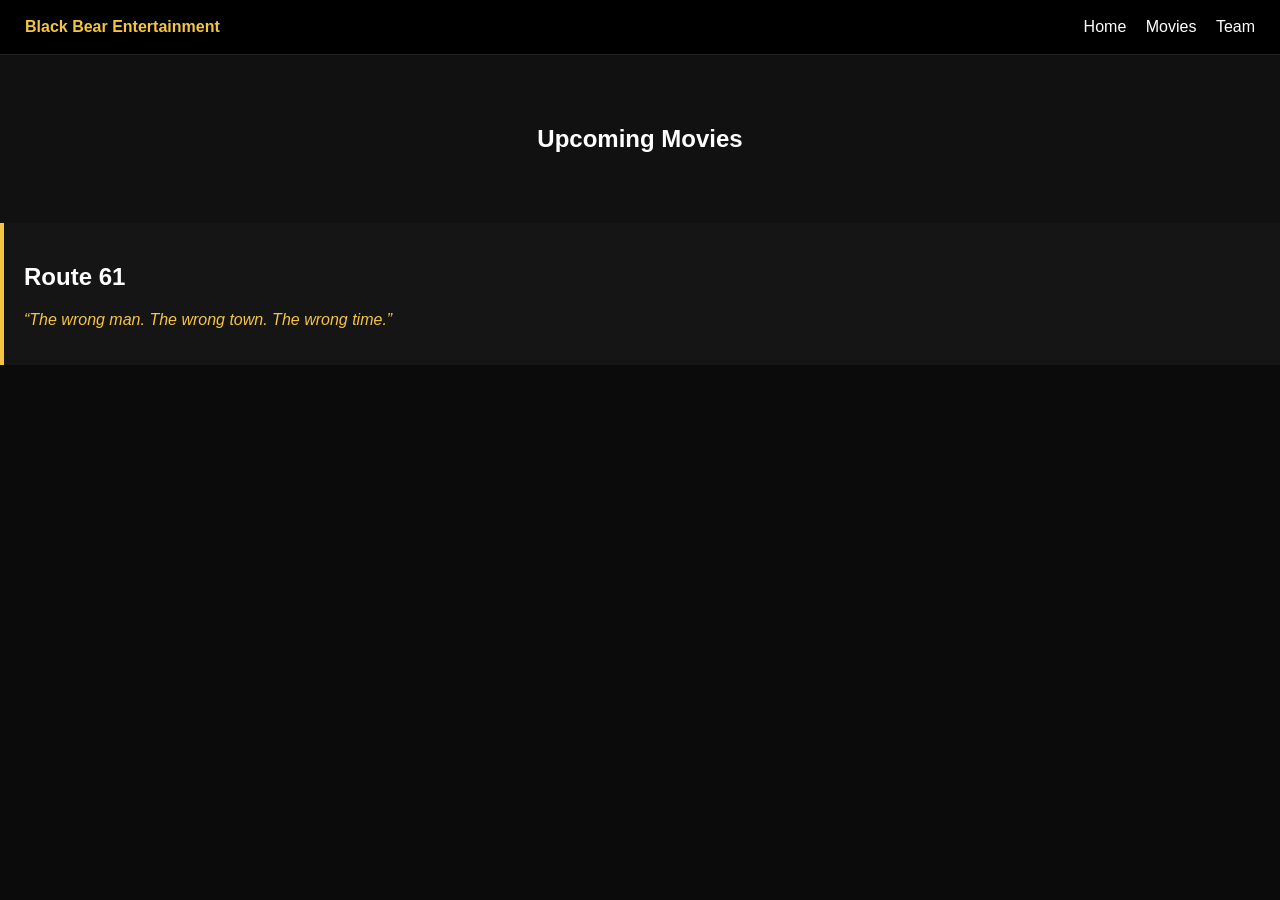
==== movies/index.html @ 5053187e "Update movie page structure and links" ====
<!DOCTYPE html>
<html lang="en">
<head>
  <meta charset="UTF-8">
  <meta name="viewport" content="width=device-width, initial-scale=1.0">
  <title>Movies</title>

  <!-- IMPORTANT: go up one folder -->
  <link rel="stylesheet" href="../styles.css">
</head>
<body>

<header>
  <div class="logo">Black Bear Entertainment</div>
  <nav>
    <a href="../index.html">Home</a>
    <a href="./">Movies</a>
    <a href="../team/">Team</a>
  </nav>
</header>

<section class="page-header">
  <h1>Upcoming Movies</h1>
</section>

<div class="movie">
  <h2>Route 61</h2>
  <p class="tagline">“The wrong man. The wrong town. The wrong time.”</p>
</div>

<script src="../script.js"></script>
</body>
</html>
---- styles.css ----
body {
  margin: 0;
  font-family: Arial, sans-serif;
  background: #0b0b0b;
  color: white;
}

/* HEADER */
header {
  display: flex;
  justify-content: space-between;
  align-items: center;
  padding: 18px 25px;
  background: black;
  border-bottom: 1px solid #222;
  position: sticky;
  top: 0;
}

.logo {
  color: #f5c542;
  font-weight: bold;
}

nav a {
  color: white;
  margin-left: 15px;
  text-decoration: none;
}

nav a:hover {
  color: #f5c542;
}

/* HERO */
.hero {
  height: 80vh;
  background: url('https://images.unsplash.com/photo-1489599849927-2ee91cede3ba') center/cover no-repeat;
  position: relative;
  display: flex;
  align-items: center;
  justify-content: center;
}

.hero-overlay {
  position: absolute;
  inset: 0;
  background: rgba(0,0,0,0.6);
}

.hero-content {
  position: relative;
  text-align: center;
}

.hero h1 {
  font-size: 48px;
}

.btn {
  display: inline-block;
  margin-top: 15px;
  padding: 10px 20px;
  background: #f5c542;
  color: black;
  text-decoration: none;
  font-weight: bold;
}

/* SECTIONS */
.section {
  padding: 40px;
}

.text {
  max-width: 800px;
  margin: auto;
  color: #ccc;
  line-height: 1.6;
}

/* GRID */
.grid {
  display: grid;
  grid-template-columns: repeat(3, 1fr);
  gap: 15px;
  padding: 40px;
}

.card {
  background: #151515;
  padding: 20px;
  border: 1px solid #222;
  border-radius: 10px;
}

/* PAGE HEADER */
.page-header {
  text-align: center;
  padding: 50px 20px;
  background: #111;
}

/* MOVIES */
.movie-container {
  padding: 40px;
}

.movie {
  background: #151515;
  padding: 20px;
  border-left: 4px solid #f5c542;
}

.movie-title {
  font-size: 28px;
  color: #f5c542;
}

.movie-meta span {
  display: inline-block;
  margin-right: 10px;
  font-size: 14px;
  color: #aaa;
}

.tagline {
  font-style: italic;
  color: #f5c542;
}

/* TEAM */
.team-container {
  display: grid;
  grid-template-columns: repeat(2, 1fr);
  gap: 20px;
  padding: 40px;
}

.person {
  background: #151515;
  padding: 20px;
  border-radius: 10px;
  border: 1px solid #222;
}

.person h2 {
  color: #f5c542;
}

/* FOOTER */
footer {
  text-align: center;
  padding: 20px;
  background: black;
  border-top: 1px solid #222;
  margin-top: 40px;
}
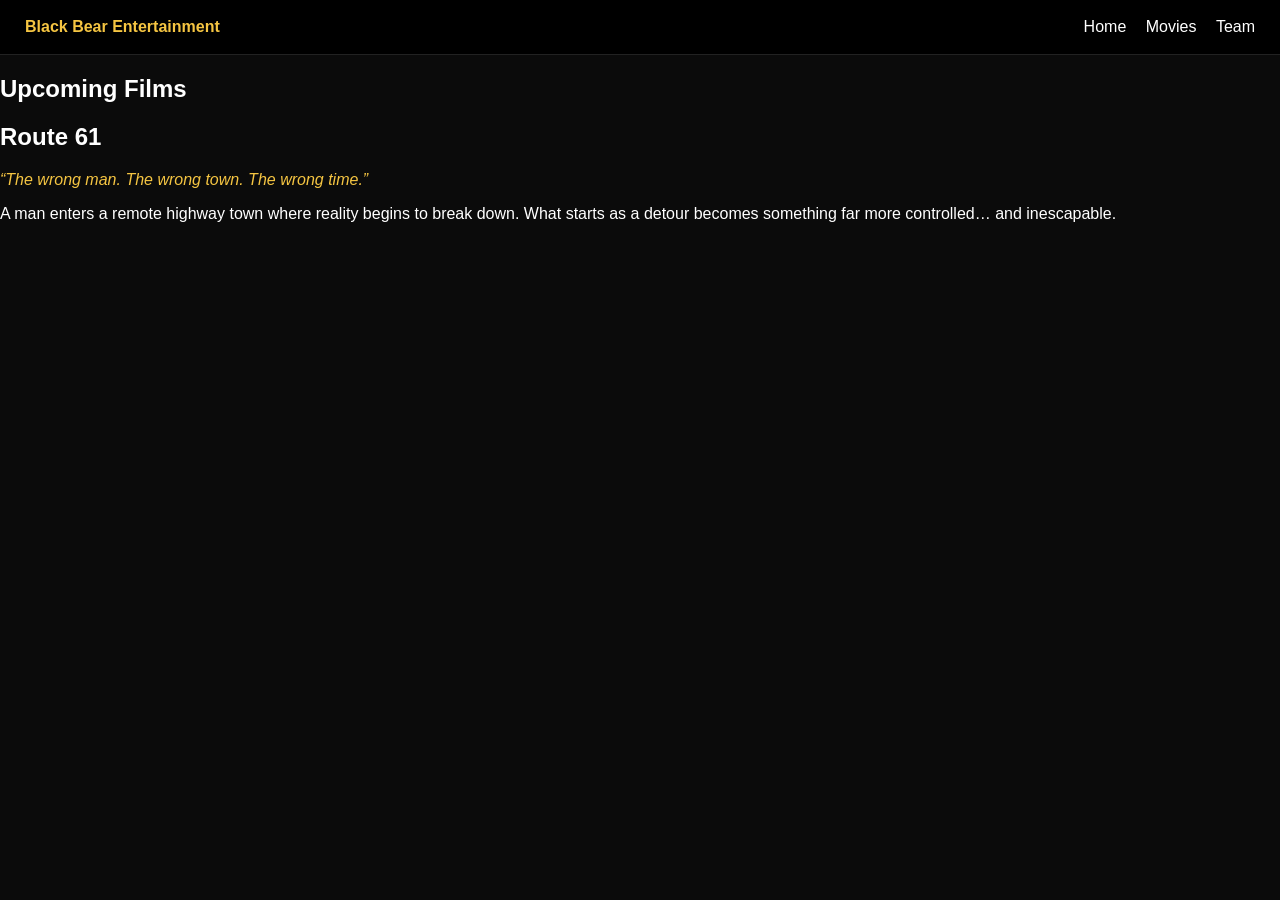
==== commit af32e368: "Enhance movie page title and structure Updated the title and modified the movie section layout." ====
--- a/movies/index.html
+++ b/movies/index.html
@@ -3,12 +3,13 @@
 <head>
   <meta charset="UTF-8">
   <meta name="viewport" content="width=device-width, initial-scale=1.0">
-  <title>Movies</title>
-
-  <!-- IMPORTANT: go up one folder -->
+  <title>Movies - Black Bear Entertainment</title>
   <link rel="stylesheet" href="../styles.css">
 </head>
 <body>
+
+<div class="bg"></div>
+<div class="grain"></div>
 
 <header>
   <div class="logo">Black Bear Entertainment</div>
@@ -19,14 +20,19 @@
   </nav>
 </header>
 
-<section class="page-header">
-  <h1>Upcoming Movies</h1>
+<section class="page">
+  <h1>Upcoming Films</h1>
+
+  <div class="movie-card">
+    <h2>Route 61</h2>
+    <p class="tagline">“The wrong man. The wrong town. The wrong time.”</p>
+    <p>
+      A man enters a remote highway town where reality begins to break down.
+      What starts as a detour becomes something far more controlled… and inescapable.
+    </p>
+  </div>
+
 </section>
-
-<div class="movie">
-  <h2>Route 61</h2>
-  <p class="tagline">“The wrong man. The wrong town. The wrong time.”</p>
-</div>
 
 <script src="../script.js"></script>
 </body>
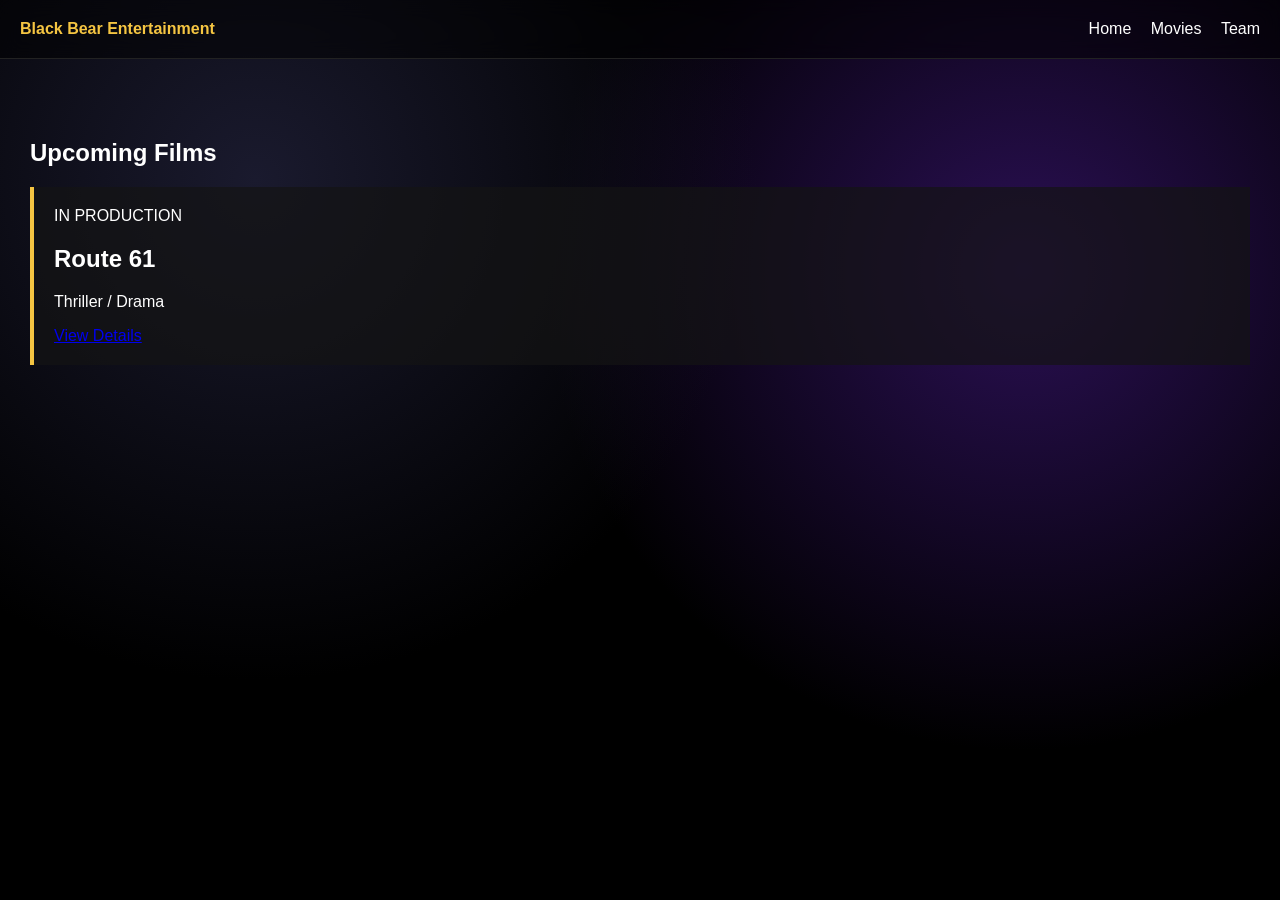
==== commit 5676a520: "Add production status and update Route 61 details Added production status and updated movie details." ====
--- a/movies/index.html
+++ b/movies/index.html
@@ -24,13 +24,22 @@
   <h1>Upcoming Films</h1>
 
   <div class="movie-card">
+
+    <div class="movie-status">
+        IN PRODUCTION
+    </div>
+
     <h2>Route 61</h2>
-    <p class="tagline">“The wrong man. The wrong town. The wrong time.”</p>
+
     <p>
-      A man enters a remote highway town where reality begins to break down.
-      What starts as a detour becomes something far more controlled… and inescapable.
+        Thriller / Drama
     </p>
-  </div>
+
+    <a href="route-61/">
+        View Details
+    </a>
+
+</div>
 
 </section>
 
--- a/styles.css
+++ b/styles.css
@@ -1,20 +1,47 @@
 body {
   margin: 0;
   font-family: Arial, sans-serif;
-  background: #0b0b0b;
   color: white;
+  overflow-x: hidden;
+  background: black;
 }
 
-/* HEADER */
+/* ===== CINEMATIC BACKGROUND ===== */
+.bg {
+  position: fixed;
+  inset: 0;
+  background: radial-gradient(circle at 20% 20%, #1a1a2e, transparent 40%),
+              radial-gradient(circle at 80% 30%, #2b1055, transparent 40%),
+              radial-gradient(circle at 50% 80%, #000000, #000000);
+  animation: floatBG 10s infinite alternate ease-in-out;
+  z-index: -2;
+}
+
+@keyframes floatBG {
+  0% { transform: scale(1); filter: hue-rotate(0deg); }
+  100% { transform: scale(1.1); filter: hue-rotate(25deg); }
+}
+
+/* grain overlay */
+.grain {
+  position: fixed;
+  inset: 0;
+  background-image: url("https://grainy-gradients.vercel.app/noise.svg");
+  opacity: 0.08;
+  z-index: -1;
+  pointer-events: none;
+}
+
+/* ===== HEADER ===== */
 header {
   display: flex;
   justify-content: space-between;
-  align-items: center;
-  padding: 18px 25px;
-  background: black;
-  border-bottom: 1px solid #222;
+  padding: 20px;
+  background: rgba(0,0,0,0.5);
+  backdrop-filter: blur(10px);
   position: sticky;
   top: 0;
+  border-bottom: 1px solid #222;
 }
 
 .logo {
@@ -32,55 +59,32 @@
   color: #f5c542;
 }
 
-/* HERO */
+/* ===== HERO ===== */
 .hero {
-  height: 80vh;
-  background: url('https://images.unsplash.com/photo-1489599849927-2ee91cede3ba') center/cover no-repeat;
-  position: relative;
-  display: flex;
-  align-items: center;
-  justify-content: center;
-}
-
-.hero-overlay {
-  position: absolute;
-  inset: 0;
-  background: rgba(0,0,0,0.6);
-}
-
-.hero-content {
-  position: relative;
   text-align: center;
+  padding: 120px 20px;
 }
 
 .hero h1 {
-  font-size: 48px;
+  font-size: 50px;
+}
+
+.hero p {
+  color: #ccc;
 }
 
 .btn {
   display: inline-block;
-  margin-top: 15px;
+  margin-top: 20px;
   padding: 10px 20px;
   background: #f5c542;
   color: black;
+  font-weight: bold;
   text-decoration: none;
-  font-weight: bold;
 }
 
-/* SECTIONS */
-.section {
-  padding: 40px;
-}
-
-.text {
-  max-width: 800px;
-  margin: auto;
-  color: #ccc;
-  line-height: 1.6;
-}
-
-/* GRID */
-.grid {
+/* ===== CARDS ===== */
+.cards {
   display: grid;
   grid-template-columns: repeat(3, 1fr);
   gap: 15px;
@@ -88,71 +92,78 @@
 }
 
 .card {
-  background: #151515;
+  background: rgba(20,20,20,0.6);
+  border: 1px solid #333;
   padding: 20px;
-  border: 1px solid #222;
+  border-radius: 10px;
+  backdrop-filter: blur(6px);
+}
+
+/* ===== PAGES ===== */
+.page {
+  padding: 60px 30px;
+}
+
+/* ===== MOVIE ===== */
+.movie-card {
+  background: rgba(20,20,20,0.7);
+  padding: 20px;
+  border-left: 4px solid #f5c542;
+  margin-top: 20px;
+}
+
+/* ===== TEAM ===== */
+.person {
+  background: rgba(20,20,20,0.7);
+  padding: 20px;
+  margin-top: 15px;
   border-radius: 10px;
 }
 
-/* PAGE HEADER */
-.page-header {
-  text-align: center;
-  padding: 50px 20px;
-  background: #111;
+/* ===== TEXT ===== */
+.tagline {
+  color: #f5c542;
+  font-style: italic;
 }
 
-/* MOVIES */
-.movie-container {
-  padding: 40px;
+/* ==========================
+   NETFLIX STYLE TRANSITIONS
+========================== */
+
+body {
+    opacity: 0;
+    transition:
+        opacity 0.6s ease,
+        transform 0.6s ease;
 }
 
-.movie {
-  background: #151515;
-  padding: 20px;
-  border-left: 4px solid #f5c542;
+body.loaded {
+    opacity: 1;
 }
 
-.movie-title {
-  font-size: 28px;
-  color: #f5c542;
+body.page-exit {
+    opacity: 0;
+    transform: scale(1.03);
 }
 
-.movie-meta span {
-  display: inline-block;
-  margin-right: 10px;
-  font-size: 14px;
-  color: #aaa;
+/* Cinematic transition layer */
+
+body::after {
+    content: "";
+    position: fixed;
+    inset: 0;
+    background:
+        radial-gradient(
+            circle at center,
+            rgba(245,197,66,0.08),
+            rgba(0,0,0,0.95)
+        );
+    pointer-events: none;
+    opacity: 0;
+    transition: opacity .5s ease;
+    z-index: 9999;
 }
 
-.tagline {
-  font-style: italic;
-  color: #f5c542;
+body.page-exit::after {
+    opacity: 1;
 }
-
-/* TEAM */
-.team-container {
-  display: grid;
-  grid-template-columns: repeat(2, 1fr);
-  gap: 20px;
-  padding: 40px;
-}
-
-.person {
-  background: #151515;
-  padding: 20px;
-  border-radius: 10px;
-  border: 1px solid #222;
-}
-
-.person h2 {
-  color: #f5c542;
-}
-
-/* FOOTER */
-footer {
-  text-align: center;
-  padding: 20px;
-  background: black;
-  border-top: 1px solid #222;
-  margin-top: 40px;
-}
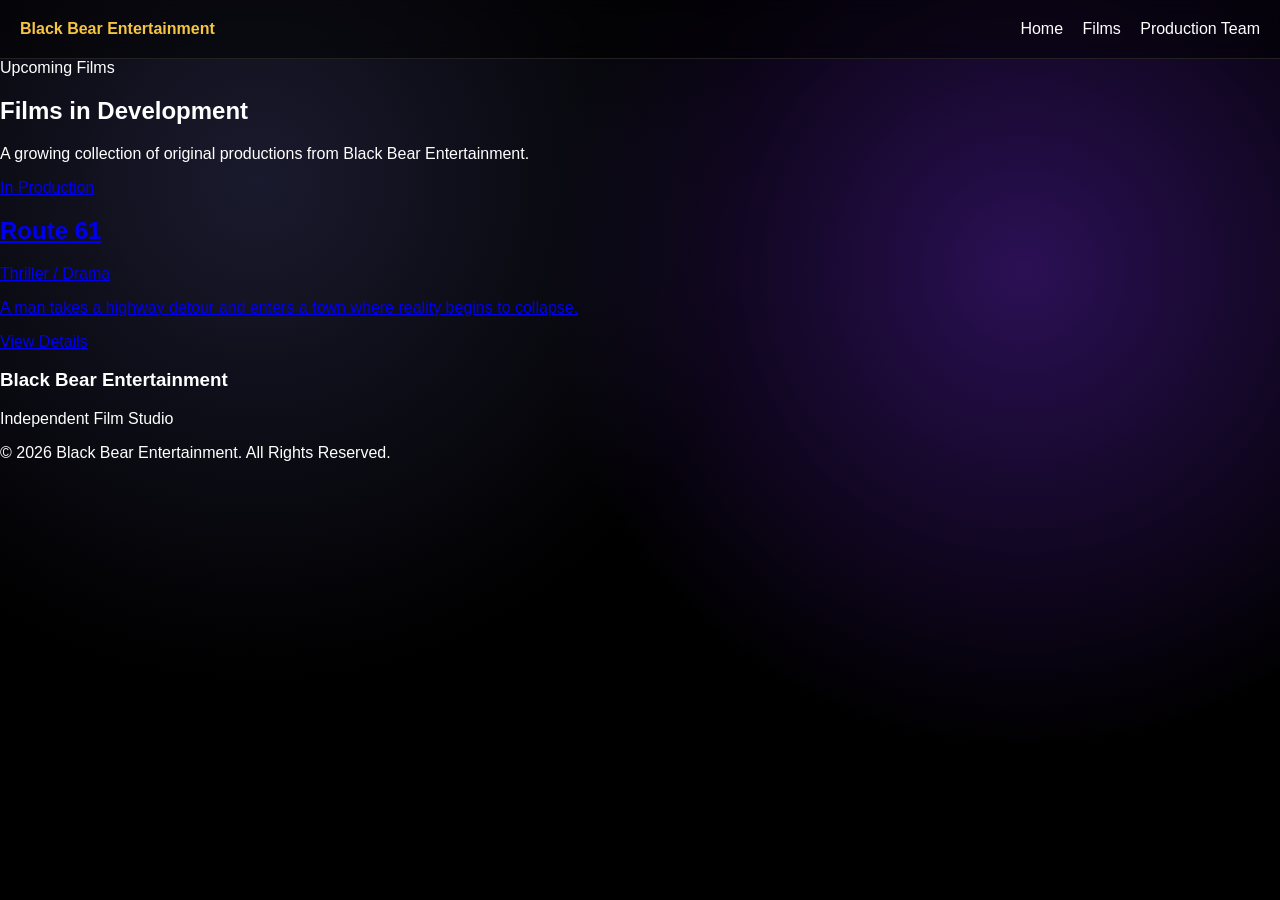
==== commit 9a9c006b: "Update index.html" ====
--- a/movies/index.html
+++ b/movies/index.html
@@ -1,48 +1,55 @@
 <!DOCTYPE html>
 <html lang="en">
 <head>
-  <meta charset="UTF-8">
-  <meta name="viewport" content="width=device-width, initial-scale=1.0">
-  <title>Movies - Black Bear Entertainment</title>
-  <link rel="stylesheet" href="../styles.css">
+  <meta charset="UTF-8" />
+  <meta name="viewport" content="width=device-width, initial-scale=1.0" />
+  <title>Films - Black Bear Entertainment</title>
+  <link rel="stylesheet" href="../styles.css" />
 </head>
 <body>
+  <div class="bg"></div>
+  <div class="grain"></div>
+  <div class="transition-screen"></div>
 
-<div class="bg"></div>
-<div class="grain"></div>
+  <header class="site-header">
+    <div class="logo">Black Bear Entertainment</div>
+    <nav>
+      <a href="../index.html">Home</a>
+      <a href="./">Films</a>
+      <a href="../team/">Production Team</a>
+    </nav>
+  </header>
 
-<header>
-  <div class="logo">Black Bear Entertainment</div>
-  <nav>
-    <a href="../index.html">Home</a>
-    <a href="./">Movies</a>
-    <a href="../team/">Team</a>
-  </nav>
-</header>
+  <main>
+    <section class="page-hero">
+      <span class="eyebrow">Upcoming Films</span>
+      <h1>Films in Development</h1>
+      <p>
+        A growing collection of original productions from Black Bear Entertainment.
+      </p>
+    </section>
 
-<section class="page">
-  <h1>Upcoming Films</h1>
+    <section class="content-section">
+      <a class="movie-entry" href="route-61/">
+        <div class="movie-entry-main">
+          <span class="movie-badge">In Production</span>
+          <h2>Route 61</h2>
+          <p class="movie-meta">Thriller / Drama</p>
+          <p>
+            A man takes a highway detour and enters a town where reality begins to collapse.
+          </p>
+        </div>
+        <div class="movie-entry-action">View Details</div>
+      </a>
+    </section>
+  </main>
 
-  <div class="movie-card">
+  <footer class="site-footer">
+    <h3>Black Bear Entertainment</h3>
+    <p>Independent Film Studio</p>
+    <p>© 2026 Black Bear Entertainment. All Rights Reserved.</p>
+  </footer>
 
-    <div class="movie-status">
-        IN PRODUCTION
-    </div>
-
-    <h2>Route 61</h2>
-
-    <p>
-        Thriller / Drama
-    </p>
-
-    <a href="route-61/">
-        View Details
-    </a>
-
-</div>
-
-</section>
-
-<script src="../script.js"></script>
+  <script src="../script.js"></script>
 </body>
 </html>
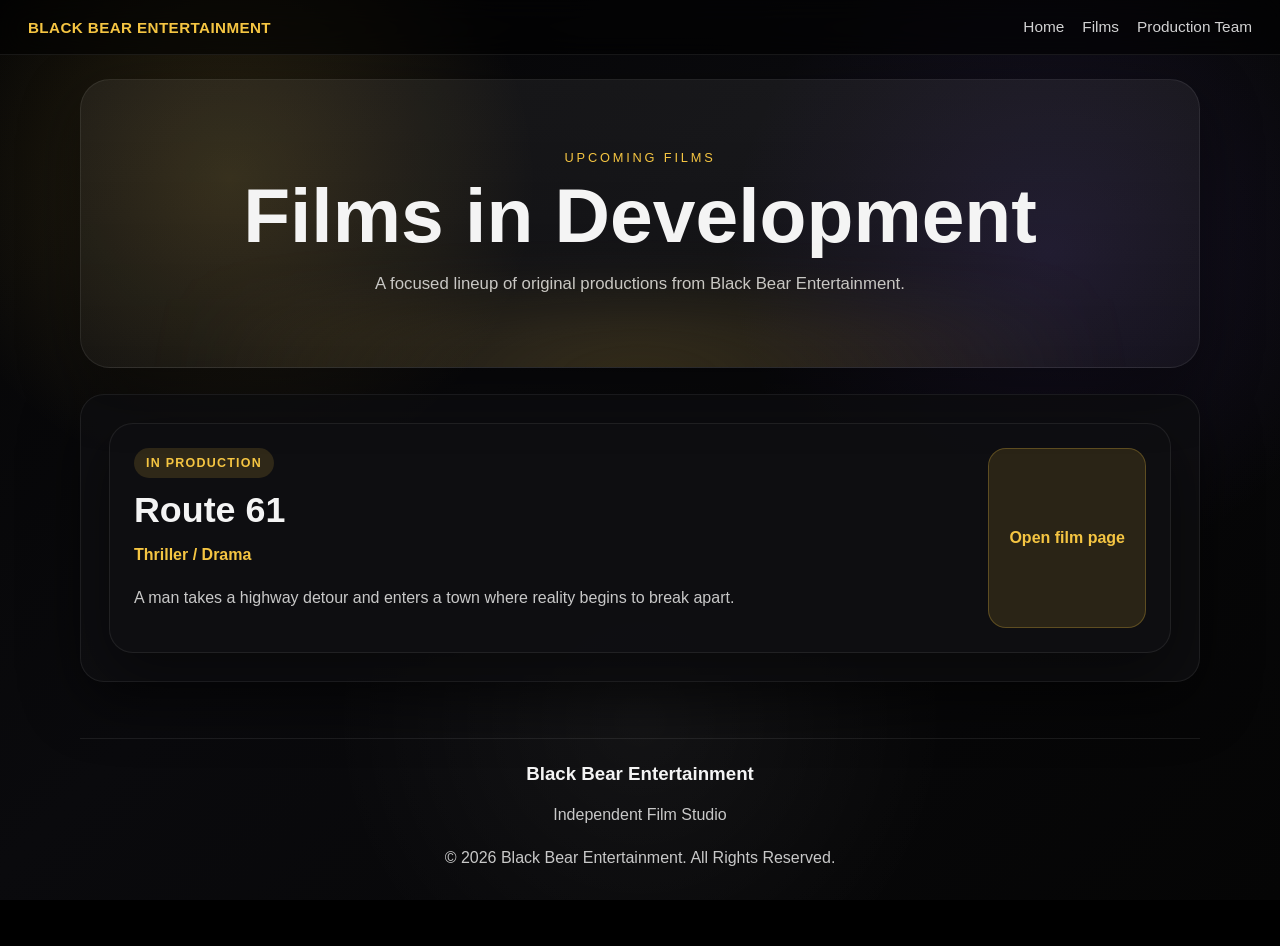
==== commit d0c9cba1: "Refactor HTML structure and update text content" ====
--- a/movies/index.html
+++ b/movies/index.html
@@ -12,20 +12,24 @@
   <div class="transition-screen"></div>
 
   <header class="site-header">
-    <div class="logo">Black Bear Entertainment</div>
+    <div class="logo">
+      <span class="logo-mark"></span>
+      Black Bear Entertainment
+    </div>
+
     <nav>
-      <a href="../index.html">Home</a>
-      <a href="./">Films</a>
-      <a href="../team/">Production Team</a>
+      <a href="../index.html" class="nav-link">Home</a>
+      <a href="./" class="nav-link">Films</a>
+      <a href="../team/" class="nav-link">Production Team</a>
     </nav>
   </header>
 
-  <main>
+  <main class="page-shell">
     <section class="page-hero">
       <span class="eyebrow">Upcoming Films</span>
       <h1>Films in Development</h1>
       <p>
-        A growing collection of original productions from Black Bear Entertainment.
+        A focused lineup of original productions from Black Bear Entertainment.
       </p>
     </section>
 
@@ -36,10 +40,11 @@
           <h2>Route 61</h2>
           <p class="movie-meta">Thriller / Drama</p>
           <p>
-            A man takes a highway detour and enters a town where reality begins to collapse.
+            A man takes a highway detour and enters a town where reality begins to
+            break apart.
           </p>
         </div>
-        <div class="movie-entry-action">View Details</div>
+        <div class="movie-entry-action">Open film page</div>
       </a>
     </section>
   </main>
--- a/styles.css
+++ b/styles.css
@@ -1,169 +1,477 @@
+:root {
+  --bg: #050505;
+  --panel: rgba(16, 16, 18, 0.78);
+  --panel-strong: rgba(20, 20, 24, 0.92);
+  --line: rgba(255, 255, 255, 0.08);
+  --text: #f4f4f4;
+  --muted: #c8c8c8;
+  --gold: #f5c542;
+  --gold-soft: rgba(245, 197, 66, 0.14);
+  --shadow: 0 20px 60px rgba(0, 0, 0, 0.45);
+  --radius: 24px;
+}
+
+* {
+  box-sizing: border-box;
+}
+
+html {
+  scroll-behavior: smooth;
+}
+
 body {
   margin: 0;
-  font-family: Arial, sans-serif;
-  color: white;
+  min-height: 100vh;
+  font-family: Arial, Helvetica, sans-serif;
+  color: var(--text);
+  background: var(--bg);
   overflow-x: hidden;
-  background: black;
-}
-
-/* ===== CINEMATIC BACKGROUND ===== */
+  opacity: 0;
+  transition: opacity 0.45s ease, transform 0.45s ease;
+}
+
+body.loaded {
+  opacity: 1;
+}
+
+body.page-exit {
+  opacity: 0;
+  transform: scale(0.985);
+}
+
 .bg {
   position: fixed;
   inset: 0;
-  background: radial-gradient(circle at 20% 20%, #1a1a2e, transparent 40%),
-              radial-gradient(circle at 80% 30%, #2b1055, transparent 40%),
-              radial-gradient(circle at 50% 80%, #000000, #000000);
-  animation: floatBG 10s infinite alternate ease-in-out;
-  z-index: -2;
-}
-
-@keyframes floatBG {
-  0% { transform: scale(1); filter: hue-rotate(0deg); }
-  100% { transform: scale(1.1); filter: hue-rotate(25deg); }
-}
-
-/* grain overlay */
+  z-index: -3;
+  background:
+    radial-gradient(circle at 18% 20%, rgba(245, 197, 66, 0.16), transparent 24%),
+    radial-gradient(circle at 82% 28%, rgba(105, 72, 195, 0.16), transparent 26%),
+    radial-gradient(circle at 50% 80%, rgba(255, 255, 255, 0.05), transparent 32%),
+    linear-gradient(135deg, #050505 0%, #0a0a0d 40%, #050505 100%);
+  animation: bgShift 14s ease-in-out infinite alternate;
+}
+
+@keyframes bgShift {
+  from {
+    transform: scale(1) translate3d(0, 0, 0);
+    filter: hue-rotate(0deg);
+  }
+  to {
+    transform: scale(1.06) translate3d(0, 0, 0);
+    filter: hue-rotate(14deg);
+  }
+}
+
 .grain {
   position: fixed;
   inset: 0;
-  background-image: url("https://grainy-gradients.vercel.app/noise.svg");
+  z-index: -2;
+  pointer-events: none;
   opacity: 0.08;
-  z-index: -1;
+  background-image:
+    linear-gradient(rgba(255,255,255,0.04) 1px, transparent 1px),
+    linear-gradient(90deg, rgba(255,255,255,0.04) 1px, transparent 1px);
+  background-size: 4px 4px;
+  mix-blend-mode: soft-light;
+}
+
+.transition-screen {
+  position: fixed;
+  inset: 0;
+  z-index: 9999;
+  background:
+    radial-gradient(circle at center, rgba(245, 197, 66, 0.10), transparent 30%),
+    #000;
+  transform: translateY(100%);
   pointer-events: none;
 }
 
-/* ===== HEADER ===== */
-header {
+body.page-exit .transition-screen {
+  animation: netflixTransition 0.5s ease forwards;
+}
+
+@keyframes netflixTransition {
+  from { transform: translateY(100%); }
+  to { transform: translateY(0%); }
+}
+
+.site-header {
+  position: sticky;
+  top: 0;
+  z-index: 50;
   display: flex;
   justify-content: space-between;
-  padding: 20px;
-  background: rgba(0,0,0,0.5);
-  backdrop-filter: blur(10px);
-  position: sticky;
-  top: 0;
-  border-bottom: 1px solid #222;
+  align-items: center;
+  gap: 16px;
+  padding: 18px 28px;
+  background: rgba(0, 0, 0, 0.58);
+  border-bottom: 1px solid var(--line);
+  backdrop-filter: blur(14px);
 }
 
 .logo {
-  color: #f5c542;
-  font-weight: bold;
+  font-weight: 800;
+  letter-spacing: 0.4px;
+  color: var(--gold);
+  text-transform: uppercase;
+  font-size: 0.95rem;
+}
+
+nav {
+  display: flex;
+  align-items: center;
+  gap: 18px;
+  flex-wrap: wrap;
 }
 
 nav a {
-  color: white;
-  margin-left: 15px;
+  color: var(--text);
   text-decoration: none;
+  font-size: 0.96rem;
+  opacity: 0.86;
+  transition: opacity 0.2s ease, color 0.2s ease, transform 0.2s ease;
 }
 
 nav a:hover {
-  color: #f5c542;
-}
-
-/* ===== HERO ===== */
-.hero {
+  color: var(--gold);
+  opacity: 1;
+  transform: translateY(-1px);
+}
+
+main {
+  width: min(1120px, calc(100% - 32px));
+  margin: 0 auto;
+  padding: 24px 0 56px;
+}
+
+.hero,
+.page-hero,
+.movie-hero {
+  border: 1px solid var(--line);
+  background: linear-gradient(180deg, rgba(255,255,255,0.06), rgba(255,255,255,0.03));
+  box-shadow: var(--shadow);
+  border-radius: 30px;
+  padding: 68px 34px;
   text-align: center;
-  padding: 120px 20px;
-}
-
-.hero h1 {
-  font-size: 50px;
-}
-
-.hero p {
-  color: #ccc;
+  position: relative;
+  overflow: hidden;
+}
+
+.hero::after,
+.page-hero::after,
+.movie-hero::after {
+  content: "";
+  position: absolute;
+  inset: auto -20% -60% -20%;
+  height: 240px;
+  background: radial-gradient(circle, rgba(245, 197, 66, 0.16), transparent 60%);
+  filter: blur(30px);
+  pointer-events: none;
+}
+
+.hero-home {
+  min-height: 70vh;
+  display: grid;
+  place-items: center;
+}
+
+.hero-content {
+  max-width: 780px;
+  position: relative;
+  z-index: 1;
+}
+
+.eyebrow {
+  display: inline-block;
+  margin-bottom: 14px;
+  font-size: 0.8rem;
+  letter-spacing: 0.22em;
+  text-transform: uppercase;
+  color: var(--gold);
+}
+
+h1 {
+  margin: 0;
+  font-size: clamp(2.8rem, 6vw, 5.5rem);
+  line-height: 0.95;
+}
+
+h2 {
+  margin: 0 0 10px;
+  font-size: clamp(1.5rem, 2.8vw, 2.3rem);
+}
+
+p {
+  color: var(--muted);
+  line-height: 1.72;
+}
+
+.hero p,
+.page-hero p,
+.movie-hero p {
+  max-width: 760px;
+  margin: 18px auto 0;
+  font-size: 1.05rem;
+}
+
+.btn,
+.btn-secondary {
+  display: inline-flex;
+  align-items: center;
+  justify-content: center;
+  border-radius: 999px;
+  padding: 13px 22px;
+  text-decoration: none;
+  font-weight: 700;
+  transition: transform 0.2s ease, box-shadow 0.2s ease, background 0.2s ease;
 }
 
 .btn {
+  margin-top: 28px;
+  color: #1a1400;
+  background: linear-gradient(180deg, #ffd76d, var(--gold));
+  box-shadow: 0 12px 30px rgba(245, 197, 66, 0.22);
+}
+
+.btn:hover,
+.btn-secondary:hover {
+  transform: translateY(-2px);
+}
+
+.btn-secondary {
+  color: var(--text);
+  border: 1px solid var(--line);
+  background: rgba(255, 255, 255, 0.04);
+}
+
+.content-section {
+  margin-top: 26px;
+  padding: 28px;
+  border-radius: var(--radius);
+  background: var(--panel);
+  border: 1px solid var(--line);
+  box-shadow: var(--shadow);
+}
+
+.section-heading {
+  margin-bottom: 18px;
+}
+
+.text-block {
+  max-width: 900px;
+}
+
+.text-block p + p {
+  margin-top: 14px;
+}
+
+.stats-grid,
+.details-grid,
+.team-grid {
+  display: grid;
+  gap: 18px;
+  margin-top: 26px;
+}
+
+.stats-grid {
+  grid-template-columns: repeat(3, minmax(0, 1fr));
+}
+
+.details-grid {
+  grid-template-columns: repeat(4, minmax(0, 1fr));
+}
+
+.team-grid {
+  grid-template-columns: repeat(2, minmax(0, 1fr));
+}
+
+.stat-card,
+.detail-card,
+.member-card,
+.panel,
+.movie-entry,
+.feature-banner {
+  border: 1px solid var(--line);
+  background: var(--panel);
+  border-radius: var(--radius);
+  box-shadow: var(--shadow);
+}
+
+.stat-card,
+.detail-card {
+  padding: 24px;
+  text-align: center;
+}
+
+.stat-card h3 {
+  margin: 0;
+  color: var(--gold);
+  font-size: 2.6rem;
+}
+
+.stat-card p,
+.detail-card p {
+  margin: 8px 0 0;
+}
+
+.split-section {
+  display: grid;
+  grid-template-columns: repeat(2, minmax(0, 1fr));
+  gap: 18px;
+  margin-top: 26px;
+}
+
+.panel {
+  padding: 26px;
+}
+
+.feature-banner {
+  margin-top: 26px;
+  display: flex;
+  justify-content: space-between;
+  align-items: center;
+  gap: 20px;
+  padding: 28px;
+  background:
+    linear-gradient(135deg, rgba(245, 197, 66, 0.13), rgba(255,255,255,0.03)),
+    var(--panel-strong);
+}
+
+.movie-entry {
+  display: flex;
+  justify-content: space-between;
+  align-items: stretch;
+  gap: 18px;
+  padding: 24px;
+  text-decoration: none;
+  color: inherit;
+  transition: transform 0.2s ease, border-color 0.2s ease, background 0.2s ease;
+}
+
+.movie-entry:hover {
+  transform: translateY(-3px);
+  border-color: rgba(245, 197, 66, 0.35);
+}
+
+.movie-entry-main {
+  flex: 1;
+}
+
+.movie-entry-action {
+  display: grid;
+  place-items: center;
+  min-width: 150px;
+  padding: 16px 20px;
+  border-radius: 18px;
+  background: rgba(245, 197, 66, 0.12);
+  border: 1px solid rgba(245, 197, 66, 0.25);
+  color: var(--gold);
+  font-weight: 700;
+  white-space: nowrap;
+}
+
+.movie-badge,
+.movie-status {
   display: inline-block;
-  margin-top: 20px;
-  padding: 10px 20px;
-  background: #f5c542;
-  color: black;
-  font-weight: bold;
-  text-decoration: none;
-}
-
-/* ===== CARDS ===== */
-.cards {
-  display: grid;
-  grid-template-columns: repeat(3, 1fr);
-  gap: 15px;
-  padding: 40px;
-}
-
-.card {
-  background: rgba(20,20,20,0.6);
-  border: 1px solid #333;
-  padding: 20px;
-  border-radius: 10px;
-  backdrop-filter: blur(6px);
-}
-
-/* ===== PAGES ===== */
-.page {
-  padding: 60px 30px;
-}
-
-/* ===== MOVIE ===== */
-.movie-card {
-  background: rgba(20,20,20,0.7);
-  padding: 20px;
-  border-left: 4px solid #f5c542;
-  margin-top: 20px;
-}
-
-/* ===== TEAM ===== */
-.person {
-  background: rgba(20,20,20,0.7);
-  padding: 20px;
-  margin-top: 15px;
-  border-radius: 10px;
-}
-
-/* ===== TEXT ===== */
+  margin-bottom: 12px;
+  padding: 8px 12px;
+  border-radius: 999px;
+  background: var(--gold-soft);
+  color: var(--gold);
+  font-size: 0.78rem;
+  letter-spacing: 0.1em;
+  text-transform: uppercase;
+  font-weight: 700;
+}
+
+.movie-meta {
+  margin: 6px 0 12px;
+  color: var(--gold);
+  font-weight: 700;
+}
+
 .tagline {
-  color: #f5c542;
+  color: var(--gold);
   font-style: italic;
-}
-
-/* ==========================
-   NETFLIX STYLE TRANSITIONS
-========================== */
-
-body {
-    opacity: 0;
-    transition:
-        opacity 0.6s ease,
-        transform 0.6s ease;
-}
-
-body.loaded {
-    opacity: 1;
-}
-
-body.page-exit {
-    opacity: 0;
-    transform: scale(1.03);
-}
-
-/* Cinematic transition layer */
-
-body::after {
-    content: "";
-    position: fixed;
-    inset: 0;
-    background:
-        radial-gradient(
-            circle at center,
-            rgba(245,197,66,0.08),
-            rgba(0,0,0,0.95)
-        );
-    pointer-events: none;
-    opacity: 0;
-    transition: opacity .5s ease;
-    z-index: 9999;
-}
-
-body.page-exit::after {
-    opacity: 1;
-}
+  font-size: 1.05rem;
+}
+
+.member-card {
+  padding: 26px;
+}
+
+.member-role {
+  display: inline-block;
+  margin-bottom: 12px;
+  color: var(--gold);
+  letter-spacing: 0.12em;
+  text-transform: uppercase;
+  font-size: 0.78rem;
+  font-weight: 700;
+}
+
+.member-card ul {
+  margin: 18px 0 0 18px;
+  color: var(--muted);
+  line-height: 1.75;
+}
+
+.site-footer {
+  width: min(1120px, calc(100% - 32px));
+  margin: 0 auto 34px;
+  padding: 24px 18px;
+  text-align: center;
+  border-top: 1px solid var(--line);
+  color: var(--muted);
+}
+
+.site-footer h3 {
+  margin: 0 0 8px;
+  color: var(--text);
+}
+
+@media (max-width: 960px) {
+  .stats-grid,
+  .details-grid,
+  .team-grid,
+  .split-section {
+    grid-template-columns: 1fr;
+  }
+
+  .feature-banner,
+  .movie-entry {
+    flex-direction: column;
+  }
+
+  .movie-entry-action {
+    width: 100%;
+    min-width: 0;
+  }
+}
+
+@media (max-width: 640px) {
+  .site-header {
+    padding: 16px;
+    align-items: flex-start;
+    flex-direction: column;
+  }
+
+  main {
+    width: min(100% - 20px, 1120px);
+  }
+
+  .hero,
+  .page-hero,
+  .movie-hero,
+  .content-section,
+  .panel,
+  .member-card,
+  .feature-banner {
+    padding: 22px;
+    border-radius: 20px;
+  }
+
+  h1 {
+    font-size: clamp(2.1rem, 11vw, 3.5rem);
+  }
+}
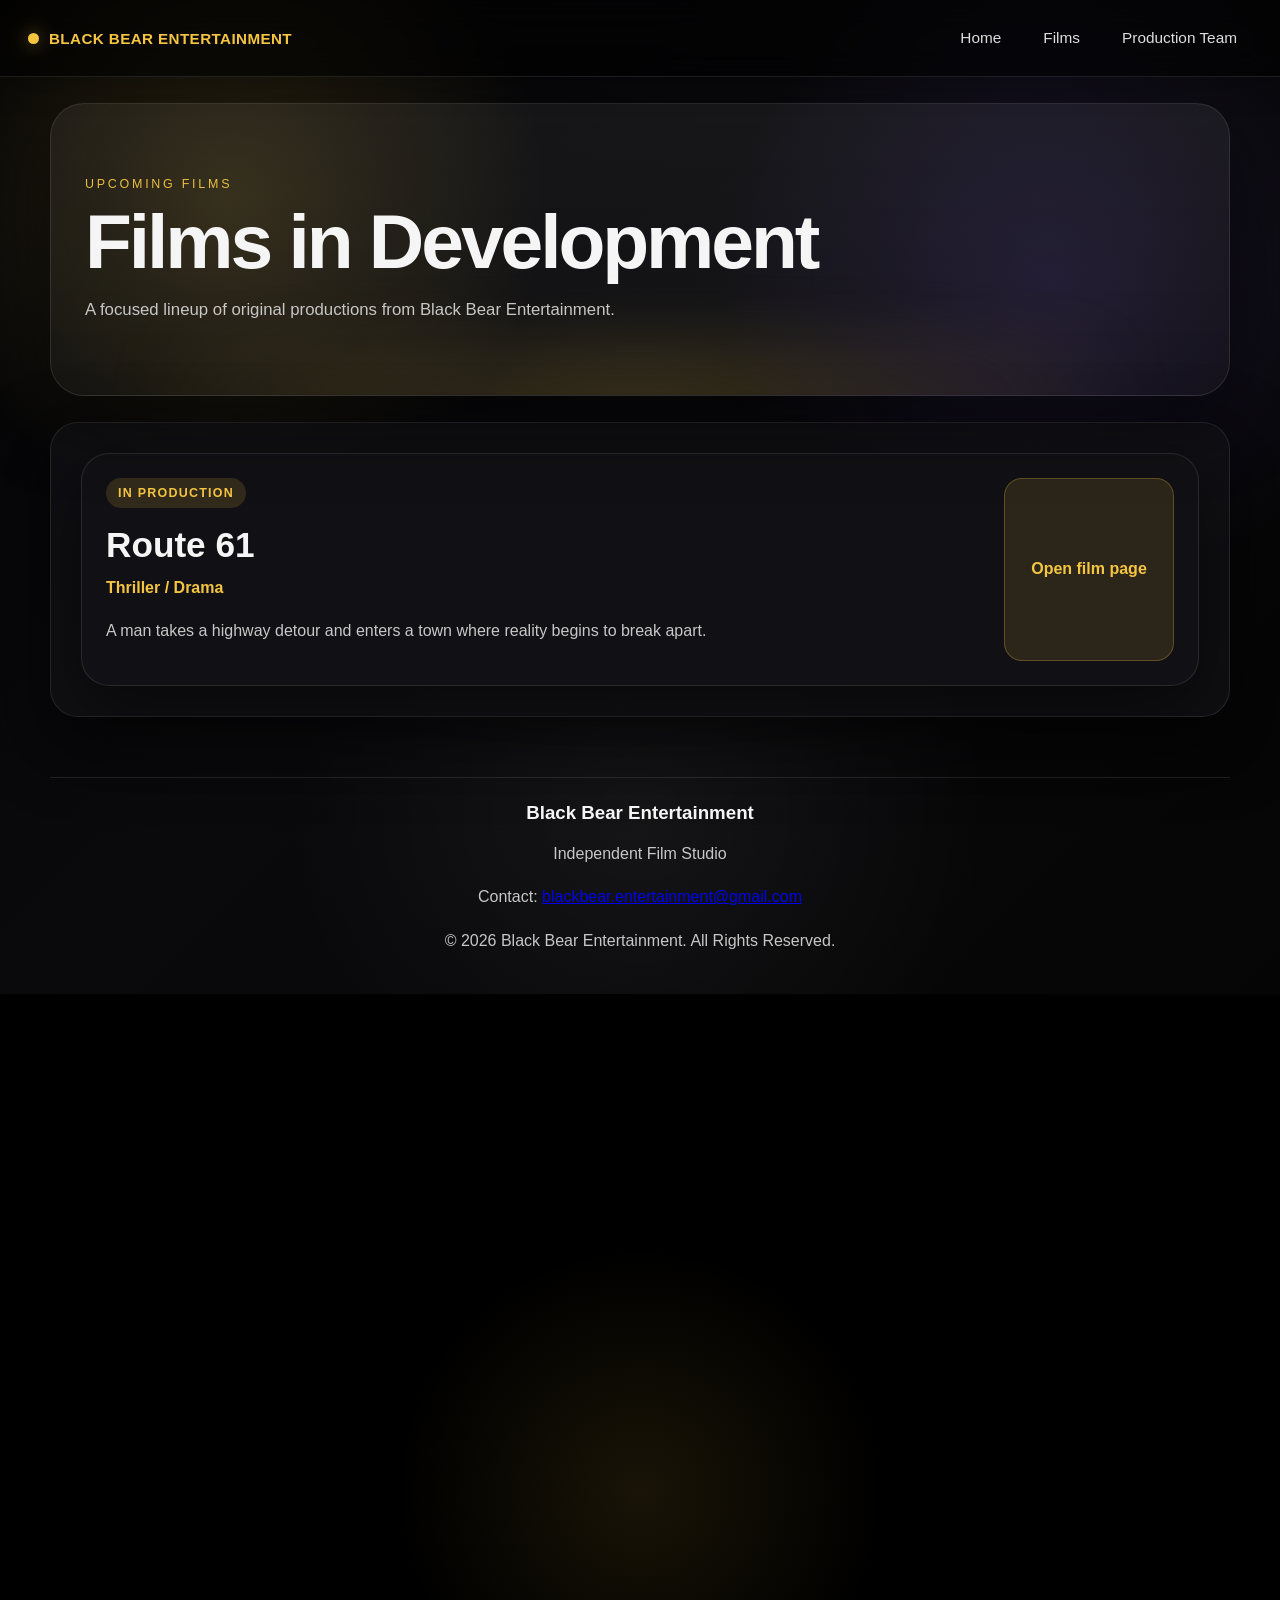
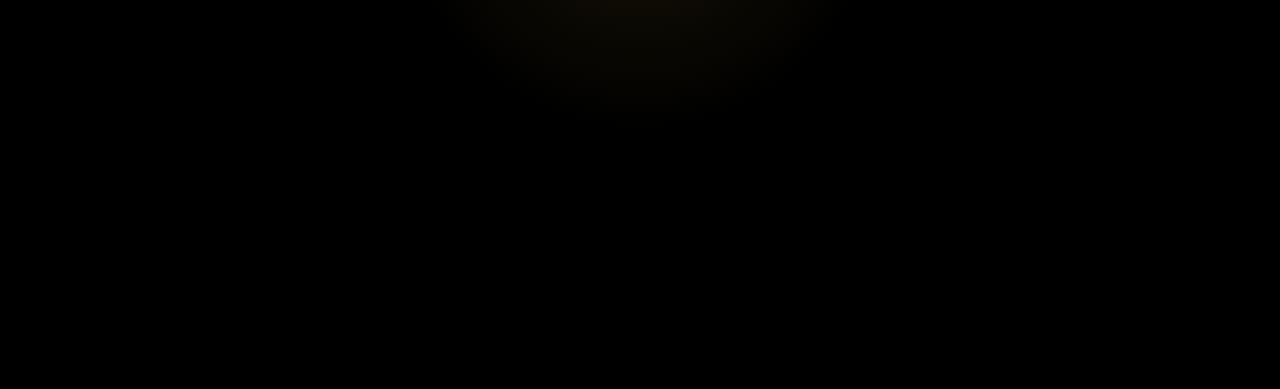
==== commit 6fc7b6ef: "Update index.html with contact email Added contact information for Black Bear Entertainment." ====
--- a/movies/index.html
+++ b/movies/index.html
@@ -40,8 +40,7 @@
           <h2>Route 61</h2>
           <p class="movie-meta">Thriller / Drama</p>
           <p>
-            A man takes a highway detour and enters a town where reality begins to
-            break apart.
+            A man takes a highway detour and enters a town where reality begins to break apart.
           </p>
         </div>
         <div class="movie-entry-action">Open film page</div>
@@ -52,6 +51,7 @@
   <footer class="site-footer">
     <h3>Black Bear Entertainment</h3>
     <p>Independent Film Studio</p>
+    <p>Contact: <a href="mailto:blackbear.entertainment@gmail.com">blackbear.entertainment@gmail.com</a></p>
     <p>© 2026 Black Bear Entertainment. All Rights Reserved.</p>
   </footer>
 
--- a/styles.css
+++ b/styles.css
@@ -1,14 +1,15 @@
 :root {
   --bg: #050505;
-  --panel: rgba(16, 16, 18, 0.78);
-  --panel-strong: rgba(20, 20, 24, 0.92);
-  --line: rgba(255, 255, 255, 0.08);
-  --text: #f4f4f4;
-  --muted: #c8c8c8;
+  --panel: rgba(18, 18, 22, 0.78);
+  --panel-2: rgba(24, 24, 30, 0.92);
+  --line: rgba(255, 255, 255, 0.10);
+  --text: #f5f5f5;
+  --muted: #c7c7c7;
   --gold: #f5c542;
   --gold-soft: rgba(245, 197, 66, 0.14);
-  --shadow: 0 20px 60px rgba(0, 0, 0, 0.45);
-  --radius: 24px;
+  --gold-strong: rgba(245, 197, 66, 0.26);
+  --shadow: 0 24px 70px rgba(0, 0, 0, 0.50);
+  --radius: 28px;
 }
 
 * {
@@ -27,11 +28,13 @@
   background: var(--bg);
   overflow-x: hidden;
   opacity: 0;
+  transform: scale(0.99);
   transition: opacity 0.45s ease, transform 0.45s ease;
 }
 
 body.loaded {
   opacity: 1;
+  transform: scale(1);
 }
 
 body.page-exit {
@@ -45,20 +48,20 @@
   z-index: -3;
   background:
     radial-gradient(circle at 18% 20%, rgba(245, 197, 66, 0.16), transparent 24%),
-    radial-gradient(circle at 82% 28%, rgba(105, 72, 195, 0.16), transparent 26%),
-    radial-gradient(circle at 50% 80%, rgba(255, 255, 255, 0.05), transparent 32%),
-    linear-gradient(135deg, #050505 0%, #0a0a0d 40%, #050505 100%);
-  animation: bgShift 14s ease-in-out infinite alternate;
+    radial-gradient(circle at 82% 28%, rgba(105, 72, 195, 0.18), transparent 26%),
+    radial-gradient(circle at 50% 82%, rgba(255, 255, 255, 0.05), transparent 34%),
+    linear-gradient(135deg, #050505 0%, #0a0a0d 45%, #050505 100%);
+  animation: bgShift 16s ease-in-out infinite alternate;
 }
 
 @keyframes bgShift {
   from {
-    transform: scale(1) translate3d(0, 0, 0);
+    transform: scale(1);
     filter: hue-rotate(0deg);
   }
   to {
-    transform: scale(1.06) translate3d(0, 0, 0);
-    filter: hue-rotate(14deg);
+    transform: scale(1.06);
+    filter: hue-rotate(12deg);
   }
 }
 
@@ -104,101 +107,156 @@
   align-items: center;
   gap: 16px;
   padding: 18px 28px;
-  background: rgba(0, 0, 0, 0.58);
+  background: rgba(0, 0, 0, 0.60);
   border-bottom: 1px solid var(--line);
-  backdrop-filter: blur(14px);
+  backdrop-filter: blur(16px);
+  box-shadow: 0 10px 30px rgba(0,0,0,0.22);
 }
 
 .logo {
+  display: inline-flex;
+  align-items: center;
+  gap: 10px;
   font-weight: 800;
   letter-spacing: 0.4px;
   color: var(--gold);
   text-transform: uppercase;
   font-size: 0.95rem;
+  white-space: nowrap;
+}
+
+.logo-mark {
+  width: 11px;
+  height: 11px;
+  border-radius: 50%;
+  background: var(--gold);
+  box-shadow: 0 0 18px rgba(245, 197, 66, 0.55);
+  flex: 0 0 auto;
 }
 
 nav {
   display: flex;
   align-items: center;
-  gap: 18px;
+  gap: 12px;
   flex-wrap: wrap;
 }
 
+.nav-link,
 nav a {
-  color: var(--text);
+  color: rgba(245,245,245,0.90);
   text-decoration: none;
   font-size: 0.96rem;
-  opacity: 0.86;
-  transition: opacity 0.2s ease, color 0.2s ease, transform 0.2s ease;
-}
-
+  padding: 10px 14px;
+  border-radius: 999px;
+  border: 1px solid transparent;
+  transition: transform 0.2s ease, background 0.2s ease, border-color 0.2s ease, color 0.2s ease, opacity 0.2s ease;
+}
+
+.nav-link:hover,
 nav a:hover {
   color: var(--gold);
-  opacity: 1;
+  background: rgba(245, 197, 66, 0.08);
+  border-color: rgba(245, 197, 66, 0.16);
   transform: translateY(-1px);
 }
 
-main {
-  width: min(1120px, calc(100% - 32px));
+.page-shell {
+  width: min(1180px, calc(100% - 32px));
   margin: 0 auto;
-  padding: 24px 0 56px;
+  padding: 26px 0 60px;
 }
 
 .hero,
 .page-hero,
 .movie-hero {
-  border: 1px solid var(--line);
-  background: linear-gradient(180deg, rgba(255,255,255,0.06), rgba(255,255,255,0.03));
-  box-shadow: var(--shadow);
-  border-radius: 30px;
-  padding: 68px 34px;
-  text-align: center;
   position: relative;
   overflow: hidden;
-}
-
-.hero::after,
-.page-hero::after,
-.movie-hero::after {
+  border: 1px solid var(--line);
+  background:
+    linear-gradient(180deg, rgba(255,255,255,0.06), rgba(255,255,255,0.03));
+  box-shadow: var(--shadow);
+  border-radius: 34px;
+  padding: 70px 34px;
+}
+
+.hero::before,
+.page-hero::before,
+.movie-hero::before {
   content: "";
   position: absolute;
-  inset: auto -20% -60% -20%;
-  height: 240px;
-  background: radial-gradient(circle, rgba(245, 197, 66, 0.16), transparent 60%);
-  filter: blur(30px);
+  inset: auto -20% -70% -20%;
+  height: 260px;
+  background: radial-gradient(circle, rgba(245, 197, 66, 0.18), transparent 62%);
+  filter: blur(32px);
   pointer-events: none;
 }
 
 .hero-home {
-  min-height: 70vh;
+  min-height: 74vh;
   display: grid;
-  place-items: center;
-}
-
-.hero-content {
-  max-width: 780px;
+  grid-template-columns: 1.35fr 0.9fr;
+  gap: 22px;
+  align-items: stretch;
+  padding: 26px;
+}
+
+.hero-content,
+.hero-panel {
   position: relative;
   z-index: 1;
+  border-radius: 28px;
+  padding: 44px;
+  border: 1px solid var(--line);
+  background: var(--panel);
+  box-shadow: var(--shadow);
+}
+
+.hero-content {
+  display: flex;
+  flex-direction: column;
+  justify-content: center;
+}
+
+.hero-panel {
+  display: flex;
+  flex-direction: column;
+  justify-content: center;
+  background:
+    linear-gradient(135deg, rgba(245, 197, 66, 0.10), rgba(255,255,255,0.03)),
+    var(--panel-2);
+}
+
+.panel-header {
+  margin-bottom: 12px;
 }
 
 .eyebrow {
-  display: inline-block;
+  display: inline-flex;
+  align-items: center;
+  gap: 8px;
   margin-bottom: 14px;
-  font-size: 0.8rem;
+  font-size: 0.78rem;
   letter-spacing: 0.22em;
   text-transform: uppercase;
   color: var(--gold);
+  opacity: 0.95;
 }
 
 h1 {
   margin: 0;
-  font-size: clamp(2.8rem, 6vw, 5.5rem);
+  font-size: clamp(2.8rem, 6vw, 5.6rem);
   line-height: 0.95;
+  letter-spacing: -0.04em;
 }
 
 h2 {
   margin: 0 0 10px;
-  font-size: clamp(1.5rem, 2.8vw, 2.3rem);
+  font-size: clamp(1.45rem, 2.8vw, 2.2rem);
+  line-height: 1.08;
+}
+
+h3 {
+  margin: 0;
 }
 
 p {
@@ -206,12 +264,19 @@
   line-height: 1.72;
 }
 
-.hero p,
+.hero-copy,
 .page-hero p,
 .movie-hero p {
   max-width: 760px;
-  margin: 18px auto 0;
+  margin: 18px 0 0;
   font-size: 1.05rem;
+}
+
+.hero-actions {
+  display: flex;
+  gap: 14px;
+  flex-wrap: wrap;
+  margin-top: 28px;
 }
 
 .btn,
@@ -223,19 +288,13 @@
   padding: 13px 22px;
   text-decoration: none;
   font-weight: 700;
-  transition: transform 0.2s ease, box-shadow 0.2s ease, background 0.2s ease;
+  transition: transform 0.2s ease, box-shadow 0.2s ease, background 0.2s ease, color 0.2s ease, border-color 0.2s ease;
 }
 
 .btn {
-  margin-top: 28px;
   color: #1a1400;
   background: linear-gradient(180deg, #ffd76d, var(--gold));
-  box-shadow: 0 12px 30px rgba(245, 197, 66, 0.22);
-}
-
-.btn:hover,
-.btn-secondary:hover {
-  transform: translateY(-2px);
+  box-shadow: 0 14px 32px rgba(245, 197, 66, 0.24);
 }
 
 .btn-secondary {
@@ -244,9 +303,14 @@
   background: rgba(255, 255, 255, 0.04);
 }
 
+.btn:hover,
+.btn-secondary:hover {
+  transform: translateY(-2px);
+}
+
 .content-section {
   margin-top: 26px;
-  padding: 28px;
+  padding: 30px;
   border-radius: var(--radius);
   background: var(--panel);
   border: 1px solid var(--line);
@@ -257,12 +321,10 @@
   margin-bottom: 18px;
 }
 
-.text-block {
-  max-width: 900px;
-}
-
-.text-block p + p {
-  margin-top: 14px;
+.text-grid {
+  display: grid;
+  grid-template-columns: repeat(2, minmax(0, 1fr));
+  gap: 20px;
 }
 
 .stats-grid,
@@ -334,7 +396,7 @@
   padding: 28px;
   background:
     linear-gradient(135deg, rgba(245, 197, 66, 0.13), rgba(255,255,255,0.03)),
-    var(--panel-strong);
+    var(--panel-2);
 }
 
 .movie-entry {
@@ -350,17 +412,22 @@
 
 .movie-entry:hover {
   transform: translateY(-3px);
-  border-color: rgba(245, 197, 66, 0.35);
+  border-color: rgba(245, 197, 66, 0.38);
+  background: rgba(255,255,255,0.055);
 }
 
 .movie-entry-main {
   flex: 1;
+}
+
+.movie-entry-main h2 {
+  margin-top: 6px;
 }
 
 .movie-entry-action {
   display: grid;
   place-items: center;
-  min-width: 150px;
+  min-width: 170px;
   padding: 16px 20px;
   border-radius: 18px;
   background: rgba(245, 197, 66, 0.12);
@@ -370,8 +437,7 @@
   white-space: nowrap;
 }
 
-.movie-badge,
-.movie-status {
+.movie-badge {
   display: inline-block;
   margin-bottom: 12px;
   padding: 8px 12px;
@@ -379,7 +445,7 @@
   background: var(--gold-soft);
   color: var(--gold);
   font-size: 0.78rem;
-  letter-spacing: 0.1em;
+  letter-spacing: 0.10em;
   text-transform: uppercase;
   font-weight: 700;
 }
@@ -417,7 +483,7 @@
 }
 
 .site-footer {
-  width: min(1120px, calc(100% - 32px));
+  width: min(1180px, calc(100% - 32px));
   margin: 0 auto 34px;
   padding: 24px 18px;
   text-align: center;
@@ -430,7 +496,9 @@
   color: var(--text);
 }
 
-@media (max-width: 960px) {
+@media (max-width: 980px) {
+  .hero-home,
+  .text-grid,
   .stats-grid,
   .details-grid,
   .team-grid,
@@ -438,6 +506,10 @@
     grid-template-columns: 1fr;
   }
 
+  .hero-home {
+    text-align: left;
+  }
+
   .feature-banner,
   .movie-entry {
     flex-direction: column;
@@ -456,8 +528,8 @@
     flex-direction: column;
   }
 
-  main {
-    width: min(100% - 20px, 1120px);
+  .page-shell {
+    width: min(100% - 20px, 1180px);
   }
 
   .hero,
@@ -466,7 +538,9 @@
   .content-section,
   .panel,
   .member-card,
-  .feature-banner {
+  .feature-banner,
+  .hero-content,
+  .hero-panel {
     padding: 22px;
     border-radius: 20px;
   }
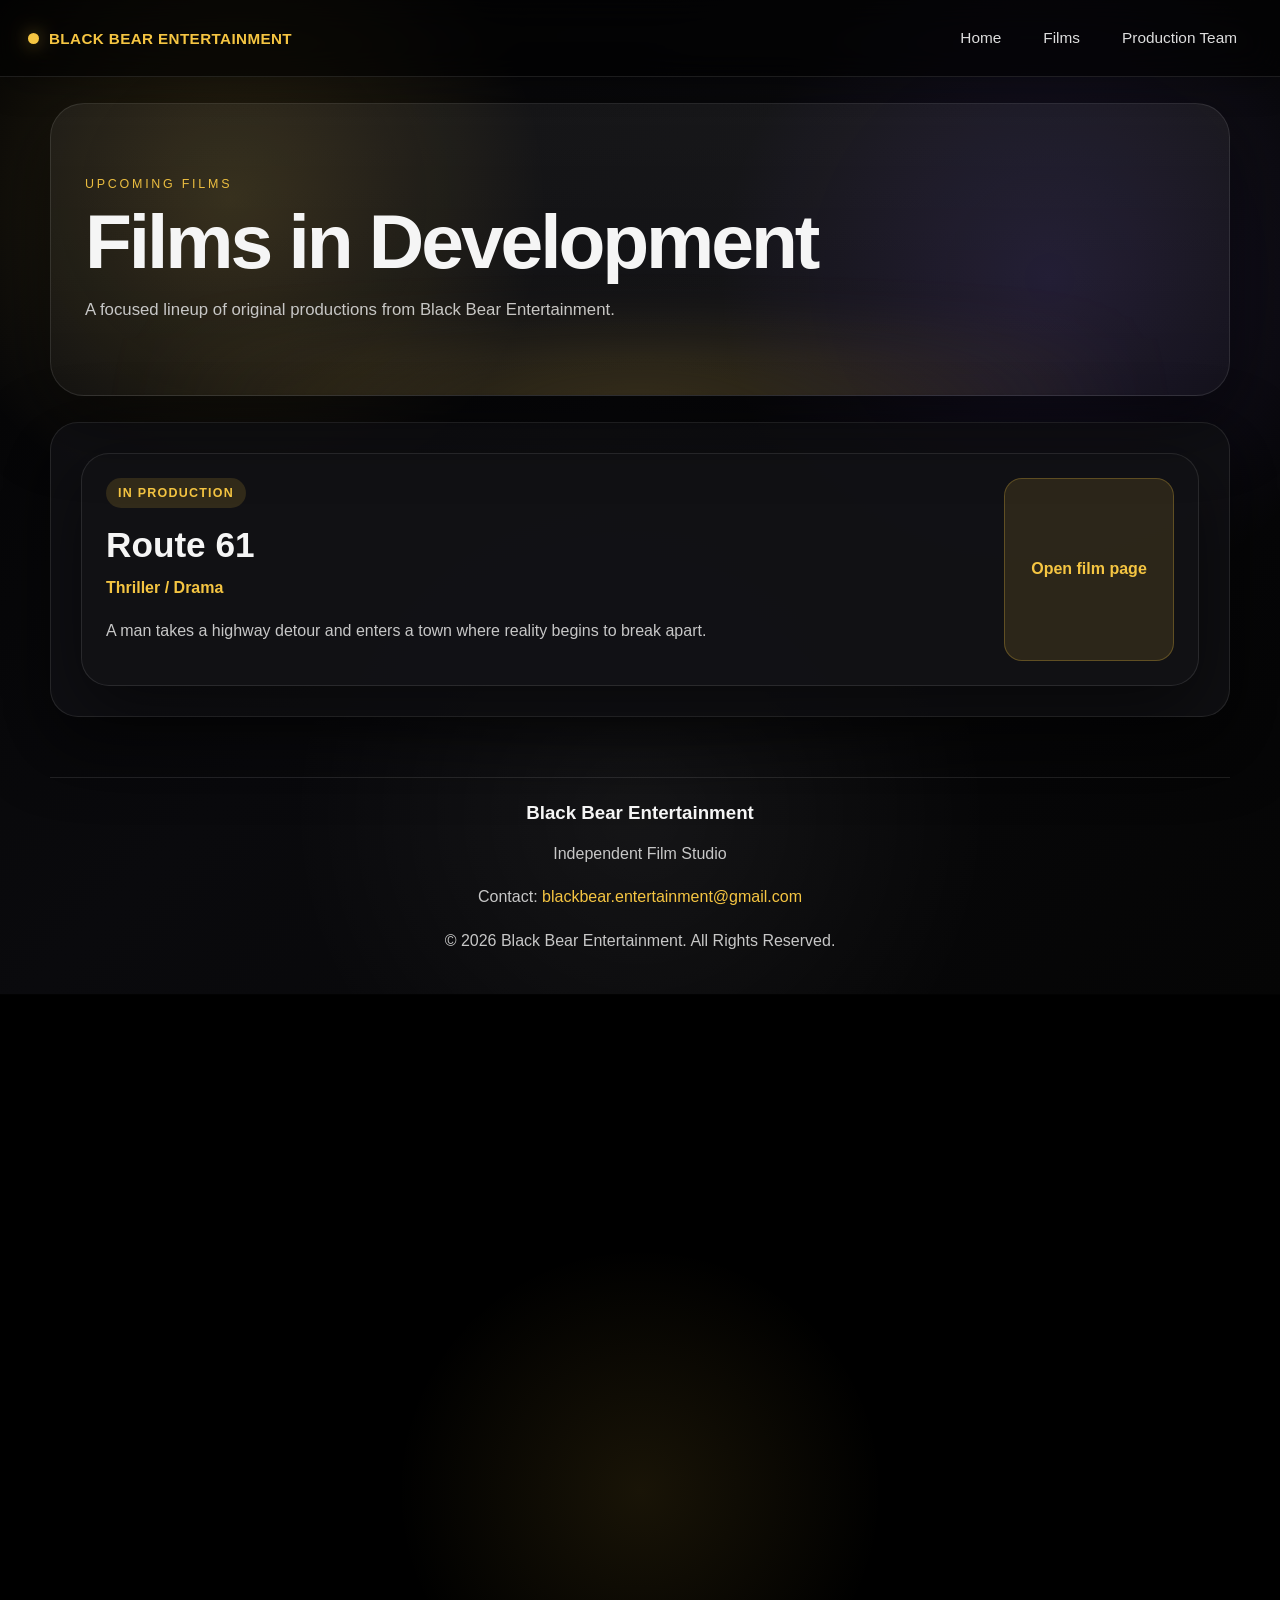
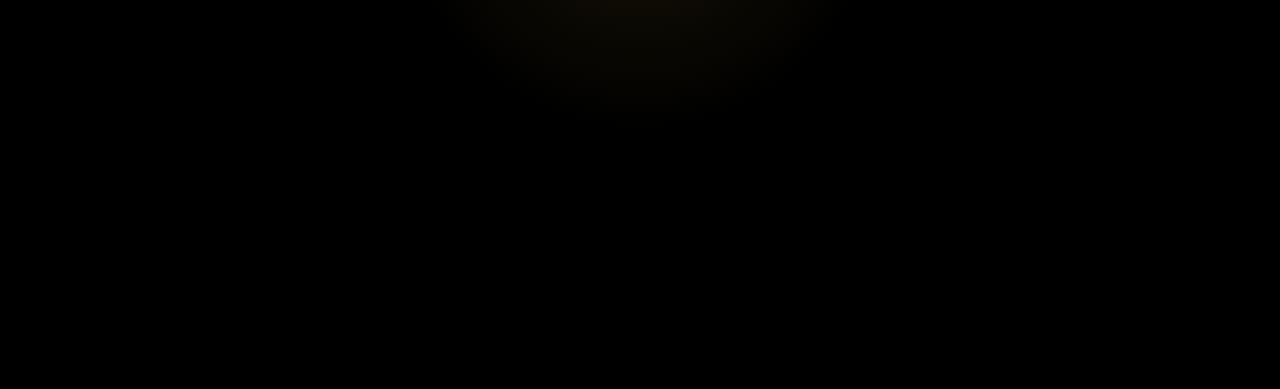
==== commit 9b983c4d: "Fix stylesheet link tag in index.html" ====
--- a/movies/index.html
+++ b/movies/index.html
@@ -4,7 +4,7 @@
   <meta charset="UTF-8" />
   <meta name="viewport" content="width=device-width, initial-scale=1.0" />
   <title>Films - Black Bear Entertainment</title>
-  <link rel="stylesheet" href="../styles.css" />
+  <link rel="stylesheet" href="../styles.css">
 </head>
 <body>
   <div class="bg"></div>
--- a/styles.css
+++ b/styles.css
@@ -1,7 +1,7 @@
 :root {
   --bg: #050505;
-  --panel: rgba(18, 18, 22, 0.78);
-  --panel-2: rgba(24, 24, 30, 0.92);
+  --panel: rgba(18, 18, 22, 0.80);
+  --panel-2: rgba(24, 24, 30, 0.94);
   --line: rgba(255, 255, 255, 0.10);
   --text: #f5f5f5;
   --muted: #c7c7c7;
@@ -280,7 +280,8 @@
 }
 
 .btn,
-.btn-secondary {
+.btn-secondary,
+.inline-link {
   display: inline-flex;
   align-items: center;
   justify-content: center;
@@ -295,6 +296,8 @@
   color: #1a1400;
   background: linear-gradient(180deg, #ffd76d, var(--gold));
   box-shadow: 0 14px 32px rgba(245, 197, 66, 0.24);
+  border: none;
+  cursor: pointer;
 }
 
 .btn-secondary {
@@ -306,6 +309,19 @@
 .btn:hover,
 .btn-secondary:hover {
   transform: translateY(-2px);
+}
+
+.inline-link {
+  padding: 0;
+  color: var(--gold);
+  justify-content: flex-start;
+  margin-top: 16px;
+  border-radius: 0;
+}
+
+.inline-link:hover {
+  color: #ffe08a;
+  text-decoration: underline;
 }
 
 .content-section {
@@ -329,7 +345,8 @@
 
 .stats-grid,
 .details-grid,
-.team-grid {
+.team-grid,
+.opportunities-grid {
   display: grid;
   gap: 18px;
   margin-top: 26px;
@@ -344,6 +361,10 @@
 }
 
 .team-grid {
+  grid-template-columns: repeat(2, minmax(0, 1fr));
+}
+
+.opportunities-grid {
   grid-template-columns: repeat(2, minmax(0, 1fr));
 }
 
@@ -352,7 +373,8 @@
 .member-card,
 .panel,
 .movie-entry,
-.feature-banner {
+.feature-banner,
+.studio-form {
   border: 1px solid var(--line);
   background: var(--panel);
   border-radius: var(--radius);
@@ -482,6 +504,49 @@
   line-height: 1.75;
 }
 
+.studio-form {
+  padding: 24px;
+  display: grid;
+  gap: 12px;
+}
+
+.form-note {
+  margin-top: 0;
+  margin-bottom: 6px;
+}
+
+.studio-form label {
+  display: grid;
+  gap: 8px;
+  font-size: 0.95rem;
+  color: var(--text);
+}
+
+.studio-form input,
+.studio-form textarea,
+.studio-form select {
+  width: 100%;
+  border-radius: 16px;
+  border: 1px solid var(--line);
+  background: rgba(255, 255, 255, 0.05);
+  color: var(--text);
+  padding: 13px 14px;
+  font: inherit;
+  outline: none;
+}
+
+.studio-form input:focus,
+.studio-form textarea:focus,
+.studio-form select:focus {
+  border-color: rgba(245, 197, 66, 0.45);
+  box-shadow: 0 0 0 3px rgba(245, 197, 66, 0.12);
+}
+
+.studio-form textarea {
+  resize: vertical;
+  min-height: 120px;
+}
+
 .site-footer {
   width: min(1180px, calc(100% - 32px));
   margin: 0 auto 34px;
@@ -491,6 +556,15 @@
   color: var(--muted);
 }
 
+.site-footer a {
+  color: var(--gold);
+  text-decoration: none;
+}
+
+.site-footer a:hover {
+  text-decoration: underline;
+}
+
 .site-footer h3 {
   margin: 0 0 8px;
   color: var(--text);
@@ -502,7 +576,8 @@
   .stats-grid,
   .details-grid,
   .team-grid,
-  .split-section {
+  .split-section,
+  .opportunities-grid {
     grid-template-columns: 1fr;
   }
 
@@ -540,7 +615,8 @@
   .member-card,
   .feature-banner,
   .hero-content,
-  .hero-panel {
+  .hero-panel,
+  .studio-form {
     padding: 22px;
     border-radius: 20px;
   }
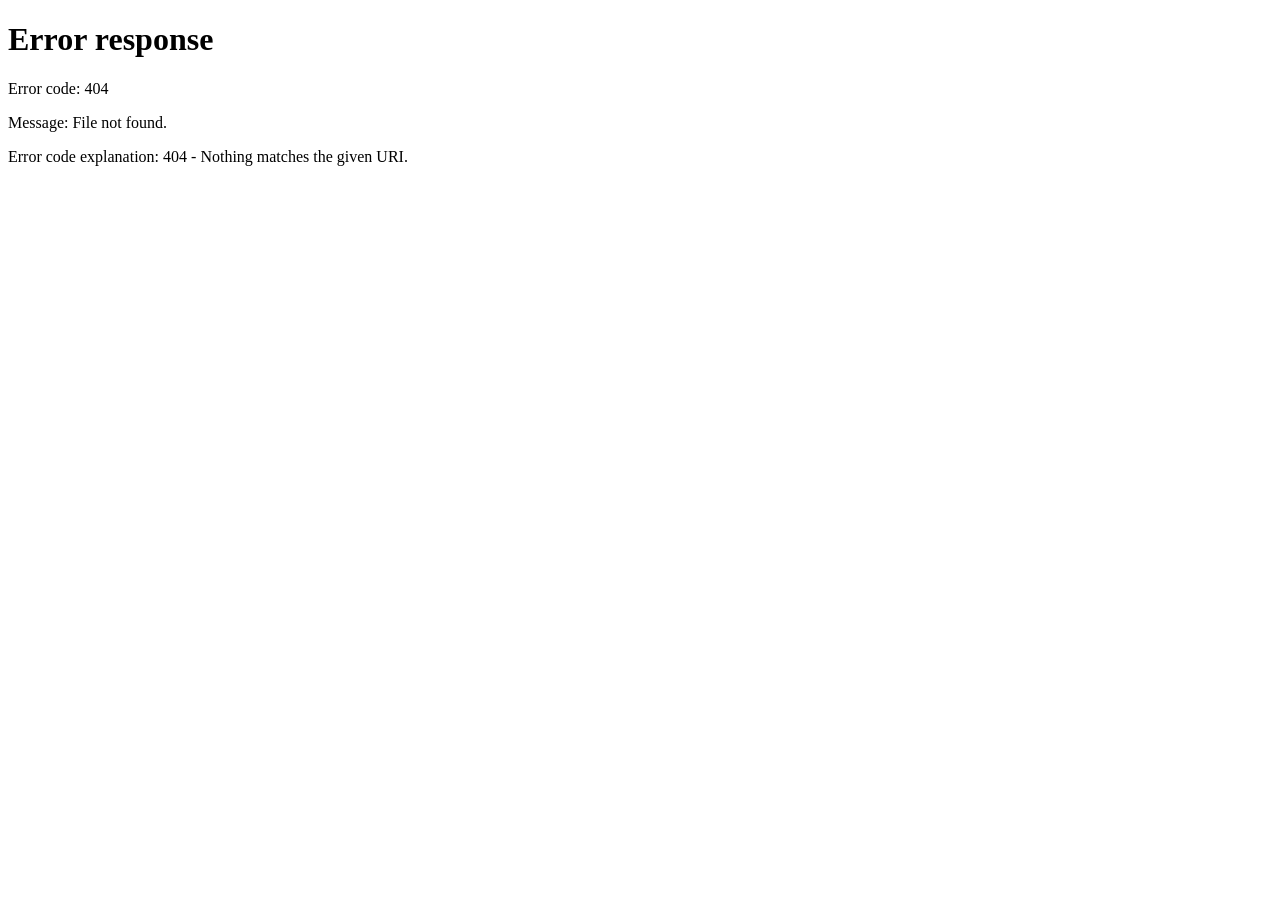
==== commit d785cbbd: "Change studio name from Black Bear to Cinder Harbor Updated the title, logo, and footer to reflect t" ====
--- a/movies/index.html
+++ b/movies/index.html
@@ -3,8 +3,8 @@
 <head>
   <meta charset="UTF-8" />
   <meta name="viewport" content="width=device-width, initial-scale=1.0" />
-  <title>Films - Black Bear Entertainment</title>
-  <link rel="stylesheet" href="../styles.css">
+  <title>Films - Cinder Harbor Studios</title>
+  <link rel="stylesheet" href="../styles.css" />
 </head>
 <body>
   <div class="bg"></div>
@@ -14,7 +14,7 @@
   <header class="site-header">
     <div class="logo">
       <span class="logo-mark"></span>
-      Black Bear Entertainment
+      Cinder Harbor Studios
     </div>
 
     <nav>
@@ -28,9 +28,7 @@
     <section class="page-hero">
       <span class="eyebrow">Upcoming Films</span>
       <h1>Films in Development</h1>
-      <p>
-        A focused lineup of original productions from Black Bear Entertainment.
-      </p>
+      <p>Only one current production is listed here.</p>
     </section>
 
     <section class="content-section">
@@ -49,10 +47,9 @@
   </main>
 
   <footer class="site-footer">
-    <h3>Black Bear Entertainment</h3>
+    <h3>Cinder Harbor Studios</h3>
     <p>Independent Film Studio</p>
-    <p>Contact: <a href="mailto:blackbear.entertainment@gmail.com">blackbear.entertainment@gmail.com</a></p>
-    <p>© 2026 Black Bear Entertainment. All Rights Reserved.</p>
+    <p>© 2026 Cinder Harbor Studios. All Rights Reserved.</p>
   </footer>
 
   <script src="../script.js"></script>
--- a/styles.css
+++ b/styles.css
@@ -625,3 +625,29 @@
     font-size: clamp(2.1rem, 11vw, 3.5rem);
   }
 }
+
+.login-body {
+  min-height: 100vh;
+}
+
+.login-screen {
+  min-height: 100vh;
+  display: grid;
+  place-items: center;
+  padding: 24px;
+}
+
+.login-card {
+  width: min(100%, 520px);
+  padding: 34px;
+  border-radius: 34px;
+  border: 1px solid var(--line);
+  background: var(--panel);
+  box-shadow: var(--shadow);
+  text-align: center;
+}
+
+.login-note {
+  margin-top: 14px;
+  font-size: 0.92rem;
+}
